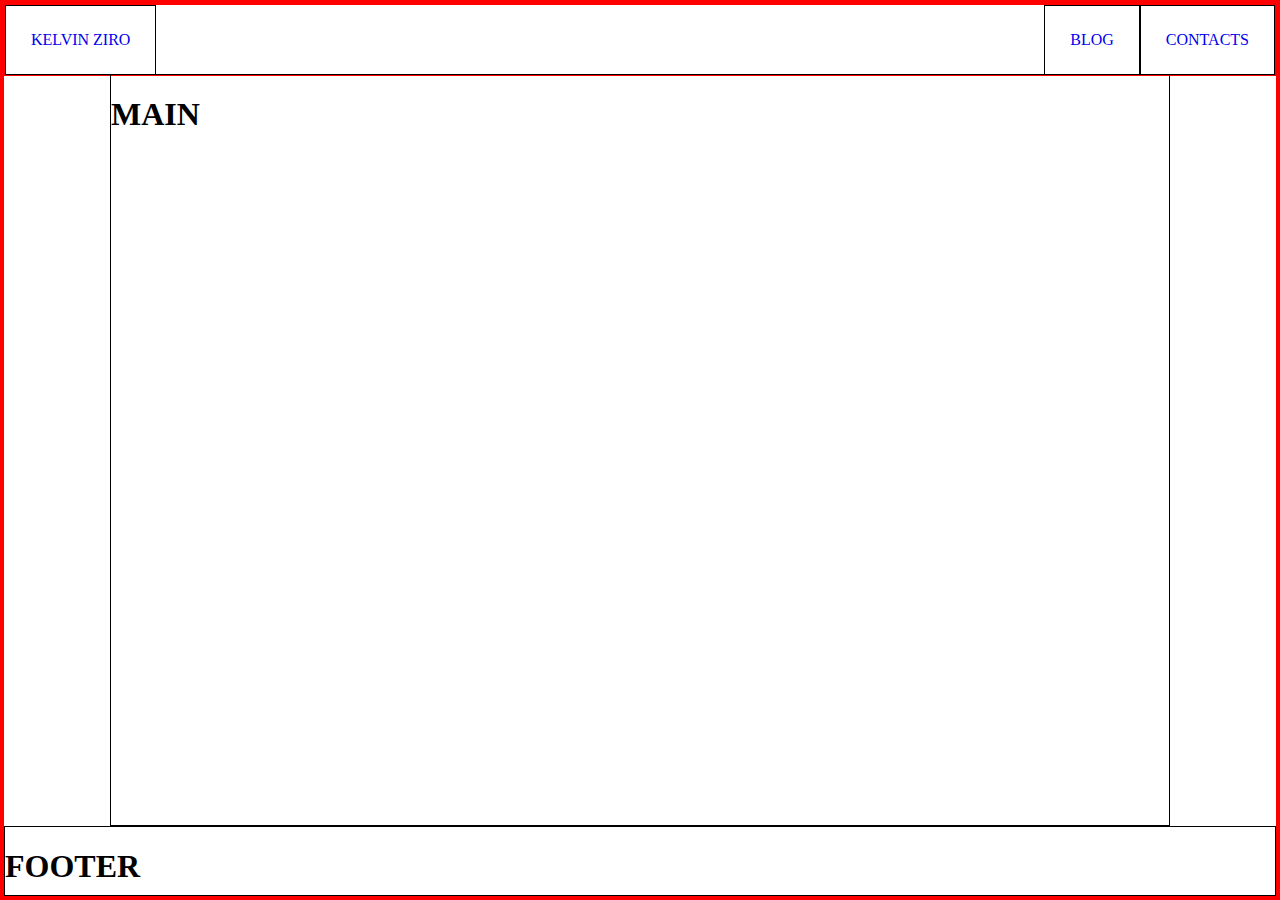
==== index.html @ 9d2f62eb "feat: Add header content" ====
<!DOCTYPE html>
<html lang="en">
<head>
    <meta charset="UTF-8">
    <meta http-equiv="X-UA-Compatible" content="IE=edge">
    <meta name="viewport" content="width=device-width, initial-scale=1.0">
    <link rel="stylesheet" href="css/styles.css">
    <title>Document</title>
</head>
<body>
    <div class="bg-image">
        <div class="bg-color">
            <header>
                <div><a href="index.html">KELVIN ZIRO</a></div>
                <div><a href="blog.html">BLOG</a></div>
                <div><a href="#contact-info">CONTACTS</a></div>
            </header>
            <main>
                <h1>MAIN</h1>
            </main>
            <footer>
                <h1>FOOTER</h1>
            </footer>
        </div>
    </div>
</body>
</html>
---- css/styles.css ----
/* Create home page layout */
html,
body,
.bg-image,
.bg-color {
    margin: 0;
    box-sizing: border-box;
    height: 100%;
    border: 1px solid red;
}


header,
main,
footer {
    border: 1px solid black;
}


header > div {
    text-decoration: none;
    border: 1px solid black;
}


a {
    text-decoration: none;
}


/* small screens */
@media(min-width: 280px) and (max-width: 414px){
    .bg-color {
        display: grid;
        grid-template-columns: repeat(6, 1fr);
        grid-template-rows: 70px auto 70px;
    }


    /* header content  */
    header {
        grid-column: 1 / -1;
        grid-row: 1 / 2; 
        display: flex;
        margin: 0;
        border: 1px solid red;
        height: 70px; 
        justify-content: space-around;
    }


    header > div {
        border: 1px solid black;
        padding: 25px 0;
    }

    
    /* main content */
    main {
        grid-column: 1 / -1;
        grid-row: 2 / 3; 
    }


    /* footer content */
    footer {
        grid-column: 1 / -1;
        grid-row: 3 / 4; 
    }   
}


/* medium screens and large screens */
@media(min-width: 540px){
    .bg-color {
        display: grid;
        grid-template-columns: repeat(12, 1fr);
        grid-template-rows: 70px auto 70px;
    }
    
    
    /* header content */
    header {
        grid-column: 1 / -1;
        grid-row: 1 / 2;
        display: flex;
        margin: 0;
        border: 1px solid red;
        height: 70px; 
    }
    
    
    header > div {
        padding: 25px 25px;
    }


    header > div:nth-child(2){
        margin-left: auto;
    }


    /* main content */
    main {
        grid-column: 2 / -2;
        grid-row: 2 / 3; 
    }
    
    
    /* footer content */
    footer {
        grid-column: 1 / -1;
        grid-row: 3 / 4; 
    }     
}
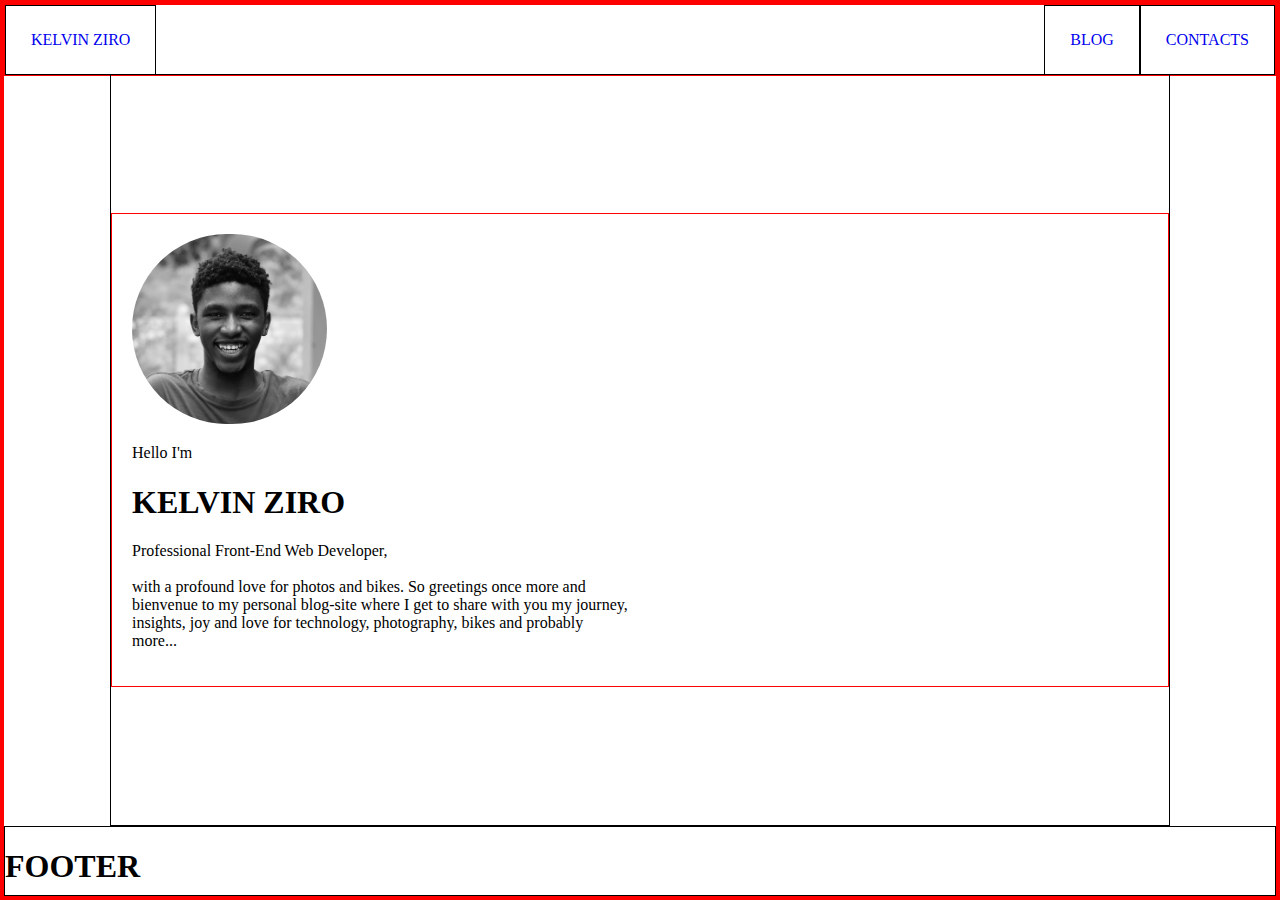
==== commit ad5964b5: "feat: Add main home page content" ====
--- a/index.html
+++ b/index.html
@@ -16,7 +16,18 @@
                 <div><a href="#contact-info">CONTACTS</a></div>
             </header>
             <main>
-                <h1>MAIN</h1>
+                <article class="home-intro">
+                    <img src="img/IMG_5854.jpeg" alt="An awesome photo of Kelvin smiling" class="author-photo">
+                    <p>Hello I'm</p>
+                    <h1>KELVIN ZIRO</h1>
+                    <P>
+                        Professional Front-End Web Developer, <br />
+                        <br />
+                        with a profound love for photos and bikes.  So greetings once more and bienvenue 
+                        to my personal blog-site where I get to share with you my journey, insights, joy 
+                        and love for technology, photography, bikes and probably more...
+                    </P>
+                </article>
             </main>
             <footer>
                 <h1>FOOTER</h1>
--- a/css/styles.css
+++ b/css/styles.css
@@ -59,6 +59,23 @@
     main {
         grid-column: 1 / -1;
         grid-row: 2 / 3; 
+        display: grid;
+        grid-template-columns: repeat(1, 1fr);
+        grid-template-rows: repeat(1, 1fr);
+        align-items: center; 
+    }
+
+
+    .home-intro {
+        border: 1px solid red;
+        padding: 20px;
+    }
+
+
+    .home-intro > img {
+        width: 145px;
+        height: 140px;
+        border-radius: 100px;
     }
 
 
@@ -104,6 +121,28 @@
     main {
         grid-column: 2 / -2;
         grid-row: 2 / 3; 
+        display: grid;
+        grid-template-columns: repeat(1, 1fr);
+        grid-template-rows: repeat(1, 1fr);
+        align-items: center;
+    }
+
+
+    .home-intro {
+        border: 1px solid red;
+        padding: 20px;
+    }
+
+
+    .home-intro > img {
+        width: 195px;
+        height: 190px;
+        border-radius: 100px;
+    }
+
+
+    .home-intro > p {
+        width: 500px;
     }
     
     
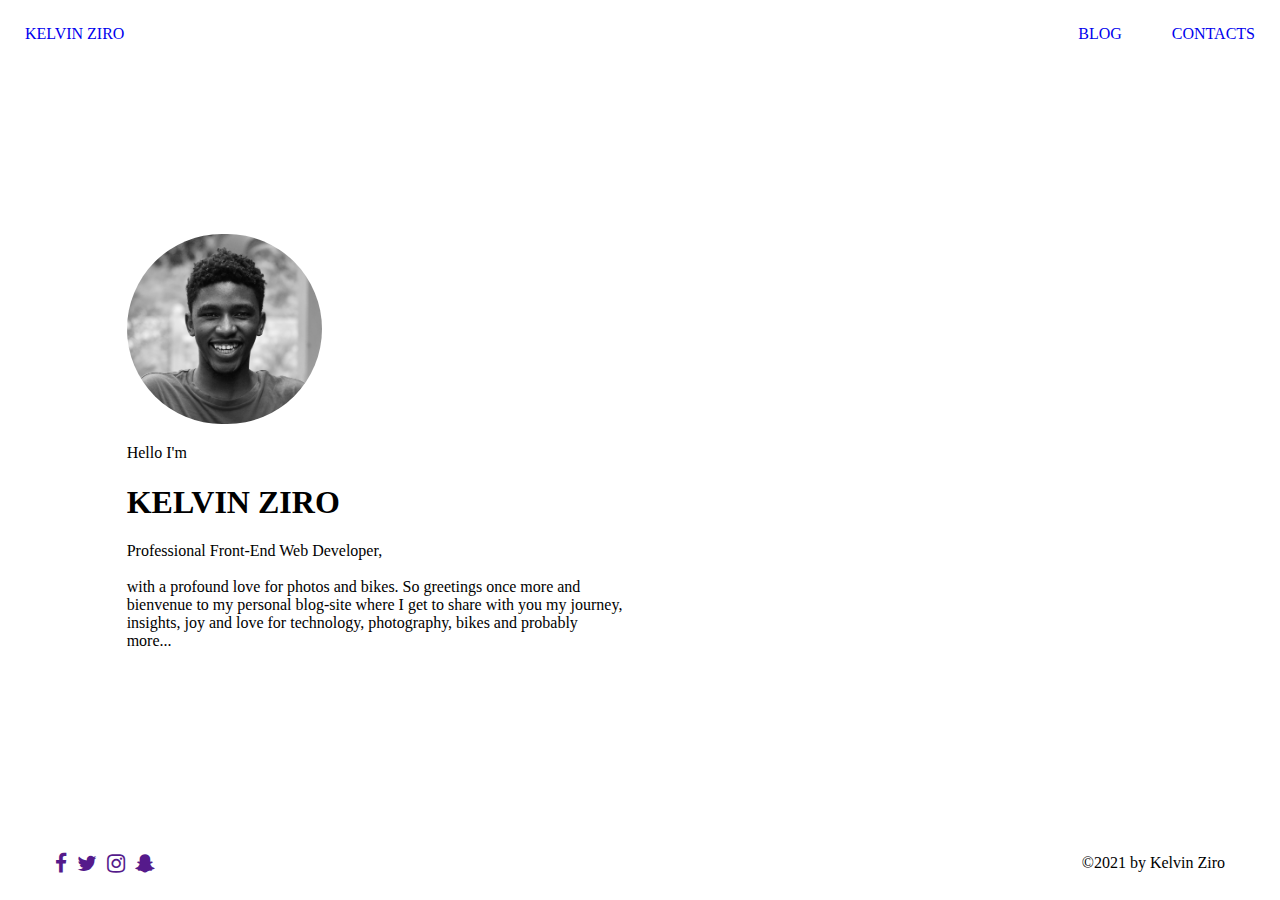
==== commit 83fb3cda: "feat: Add footer content" ====
--- a/index.html
+++ b/index.html
@@ -5,6 +5,7 @@
     <meta http-equiv="X-UA-Compatible" content="IE=edge">
     <meta name="viewport" content="width=device-width, initial-scale=1.0">
     <link rel="stylesheet" href="css/styles.css">
+    <link rel="stylesheet" href="https://stackpath.bootstrapcdn.com/font-awesome/4.7.0/css/font-awesome.min.css">
     <title>Document</title>
 </head>
 <body>
@@ -29,8 +30,22 @@
                     </P>
                 </article>
             </main>
-            <footer>
-                <h1>FOOTER</h1>
+            <footer id="contact-info">
+                <div>
+                    <a href=""><i class="fa fa-facebook fa-lg" aria-hidden="true"></i></a>
+                </div>
+                <div>
+                    <a href=""><i class="fa fa-twitter fa-lg" aria-hidden="true"></i></a>
+                </div>
+                <div>
+                    <a href=""><i class="fa fa-instagram fa-lg" aria-hidden="true"></i></a>
+                </div>
+                <div>
+                    <a href=""><i class="fa fa-snapchat-ghost fa-lg" aria-hidden="true"></i></a>
+                </div>
+                <div>
+                    <p>&copy2021 by Kelvin Ziro</p>
+                </div>
             </footer>
         </div>
     </div>
--- a/css/styles.css
+++ b/css/styles.css
@@ -6,20 +6,20 @@
     margin: 0;
     box-sizing: border-box;
     height: 100%;
-    border: 1px solid red;
+    /* border: 1px solid red; */
 }
 
 
-header,
+/* header,
 main,
 footer {
     border: 1px solid black;
-}
+} */
 
 
 header > div {
     text-decoration: none;
-    border: 1px solid black;
+    /* border: 1px solid black; */
 }
 
 
@@ -43,14 +43,14 @@
         grid-row: 1 / 2; 
         display: flex;
         margin: 0;
-        border: 1px solid red;
+        /* border: 1px solid red; */
         height: 70px; 
         justify-content: space-around;
     }
 
 
     header > div {
-        border: 1px solid black;
+        /* border: 1px solid black; */
         padding: 25px 0;
     }
 
@@ -67,7 +67,7 @@
 
 
     .home-intro {
-        border: 1px solid red;
+        /* border: 1px solid red; */
         padding: 20px;
     }
 
@@ -83,7 +83,23 @@
     footer {
         grid-column: 1 / -1;
         grid-row: 3 / 4; 
-    }   
+        display: flex;
+        height: 70px;
+        margin: 0;
+        padding: 0 20px;
+    } 
+    
+    
+    footer > div {
+        /* border: 1px solid black; */
+        padding: 25px 5px;
+    }
+
+
+    footer > div:last-child {
+        margin-left: auto;
+        padding: 8px 5px;
+    }
 }
 
 
@@ -102,7 +118,7 @@
         grid-row: 1 / 2;
         display: flex;
         margin: 0;
-        border: 1px solid red;
+        /* border: 1px solid red; */
         height: 70px; 
     }
     
@@ -129,7 +145,7 @@
 
 
     .home-intro {
-        border: 1px solid red;
+        /* border: 1px solid red; */
         padding: 20px;
     }
 
@@ -150,5 +166,25 @@
     footer {
         grid-column: 1 / -1;
         grid-row: 3 / 4; 
-    }     
+        display: flex;
+        height: 70px;
+        margin: 0;
+    }  
+    
+    
+    footer > div {
+        /* border: 1px solid black; */
+        padding: 25px 5px;
+    }
+
+
+    footer > div:first-child {
+        margin: 0 0 0 50px;  
+    }
+
+
+    footer > div:last-child {
+        margin: 0 50px 0 auto;
+        padding: 8px 5px;
+    }
 } 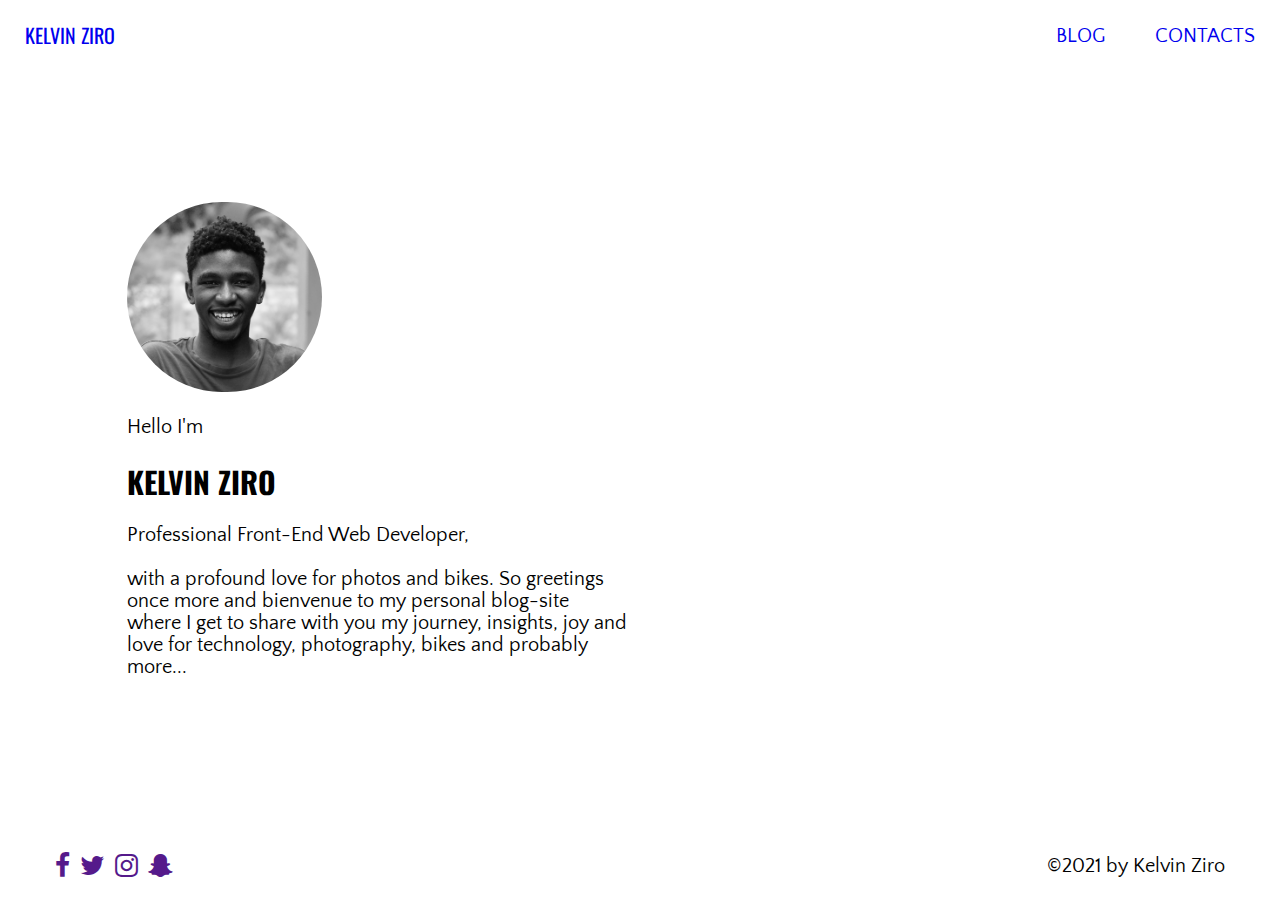
==== commit 1aa72749: "feat: Style typography" ====
--- a/index.html
+++ b/index.html
@@ -6,13 +6,15 @@
     <meta name="viewport" content="width=device-width, initial-scale=1.0">
     <link rel="stylesheet" href="css/styles.css">
     <link rel="stylesheet" href="https://stackpath.bootstrapcdn.com/font-awesome/4.7.0/css/font-awesome.min.css">
+    <link rel="preconnect" href="https://fonts.gstatic.com">
+    <link href="https://fonts.googleapis.com/css2?family=Oswald:wght@700&family=Quattrocento+Sans&display=swap" rel="stylesheet">
     <title>Document</title>
 </head>
 <body>
     <div class="bg-image">
         <div class="bg-color">
             <header>
-                <div><a href="index.html">KELVIN ZIRO</a></div>
+                <div><a href="index.html" class="logo">KELVIN ZIRO</a></div>
                 <div><a href="blog.html">BLOG</a></div>
                 <div><a href="#contact-info">CONTACTS</a></div>
             </header>
--- a/css/styles.css
+++ b/css/styles.css
@@ -10,11 +10,24 @@
 }
 
 
-/* header,
-main,
-footer {
-    border: 1px solid black;
-} */
+p,
+a {
+    font-size: 20px;
+    font-family: 'Quattrocento Sans', sans-serif;
+}
+
+
+.home-intro > h1 {
+    font-size: 30px;
+}
+
+.home-intro > h1,
+.logo {
+    font-family: 'Oswald', sans-serif;
+}
+
+
+
 
 
 header > div {
@@ -52,6 +65,11 @@
     header > div {
         /* border: 1px solid black; */
         padding: 25px 0;
+    }
+
+
+    header > div:first-child {
+        padding: 20px 0;
     }
 
     
@@ -98,7 +116,12 @@
 
     footer > div:last-child {
         margin-left: auto;
-        padding: 8px 5px;
+        padding: 10px 5px;
+    }
+
+
+    footer > div > p {
+        font-size: 16px;
     }
 }
 
@@ -125,6 +148,11 @@
     
     header > div {
         padding: 25px 25px;
+    }
+
+
+    header > div:first-child {
+        padding: 20px 25px;
     }
 
 
@@ -185,6 +213,6 @@
 
     footer > div:last-child {
         margin: 0 50px 0 auto;
-        padding: 8px 5px;
+        padding: 5px 5px;
     }
 } 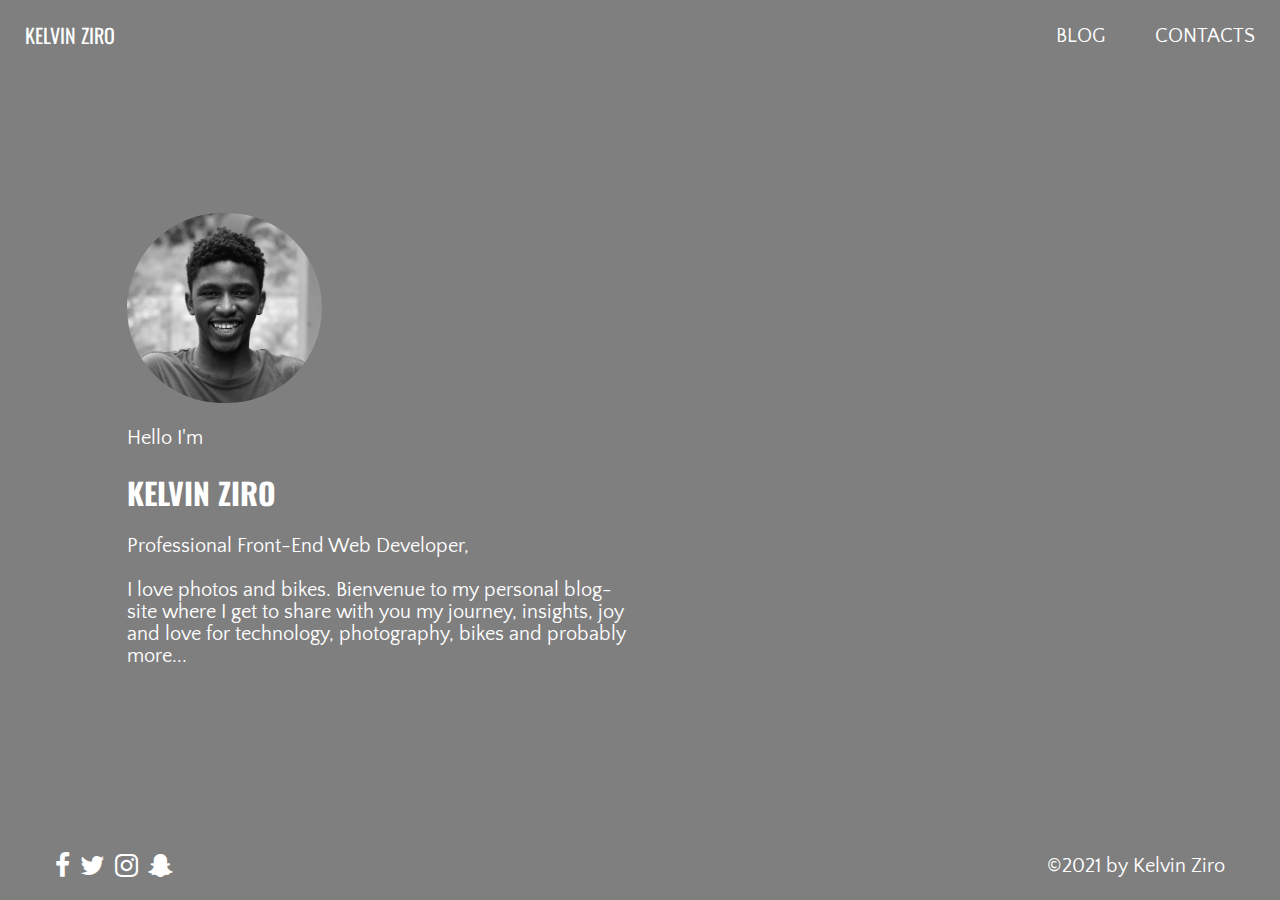
==== commit f84aa4b1: "docs: Separate css rulesets to different files" ====
--- a/index.html
+++ b/index.html
@@ -10,46 +10,44 @@
     <link href="https://fonts.googleapis.com/css2?family=Oswald:wght@700&family=Quattrocento+Sans&display=swap" rel="stylesheet">
     <title>Document</title>
 </head>
-<body>
-    <div class="bg-image">
-        <div class="bg-color">
-            <header>
-                <div><a href="index.html" class="logo">KELVIN ZIRO</a></div>
-                <div><a href="blog.html">BLOG</a></div>
-                <div><a href="#contact-info">CONTACTS</a></div>
-            </header>
-            <main>
-                <article class="home-intro">
-                    <img src="img/IMG_5854.jpeg" alt="An awesome photo of Kelvin smiling" class="author-photo">
-                    <p>Hello I'm</p>
-                    <h1>KELVIN ZIRO</h1>
-                    <P>
-                        Professional Front-End Web Developer, <br />
-                        <br />
-                        with a profound love for photos and bikes.  So greetings once more and bienvenue 
-                        to my personal blog-site where I get to share with you my journey, insights, joy 
-                        and love for technology, photography, bikes and probably more...
-                    </P>
-                </article>
-            </main>
-            <footer id="contact-info">
-                <div>
-                    <a href=""><i class="fa fa-facebook fa-lg" aria-hidden="true"></i></a>
-                </div>
-                <div>
-                    <a href=""><i class="fa fa-twitter fa-lg" aria-hidden="true"></i></a>
-                </div>
-                <div>
-                    <a href=""><i class="fa fa-instagram fa-lg" aria-hidden="true"></i></a>
-                </div>
-                <div>
-                    <a href=""><i class="fa fa-snapchat-ghost fa-lg" aria-hidden="true"></i></a>
-                </div>
-                <div>
-                    <p>&copy2021 by Kelvin Ziro</p>
-                </div>
-            </footer>
-        </div>
+<body class="bg-image">
+    <div class="bg-color">
+        <header>
+            <div><a href="index.html" class="logo">KELVIN ZIRO</a></div>
+            <div><a href="blog.html">BLOG</a></div>
+            <div><a href="#contact-info">CONTACTS</a></div>
+        </header>
+        <main>
+            <article class="home-intro">
+                <img src="img/IMG_5854.jpeg" alt="An awesome photo of Kelvin smiling" class="author-photo">
+                <p>Hello I'm</p>
+                <h1>KELVIN ZIRO</h1>
+                <p>
+                    Professional Front-End Web Developer, <br />
+                    <br />
+                    I love photos and bikes. Bienvenue 
+                    to my personal blog-site where I get to share with you my journey, insights, joy 
+                    and love for technology, photography, bikes and probably more...
+                </p>
+            </article>
+        </main>
+        <footer id="contact-info">
+            <div>
+                <a href=""><i class="fa fa-facebook fa-lg" aria-hidden="true"></i></a>
+            </div>
+            <div>
+                <a href=""><i class="fa fa-twitter fa-lg" aria-hidden="true"></i></a>
+            </div>
+            <div>
+                <a href=""><i class="fa fa-instagram fa-lg" aria-hidden="true"></i></a>
+            </div>
+            <div>
+                <a href=""><i class="fa fa-snapchat-ghost fa-lg" aria-hidden="true"></i></a>
+            </div>
+            <div>
+                <p>&copy2021 by Kelvin Ziro</p>
+            </div>
+        </footer>
     </div>
 </body>
 </html>--- a/css/styles.css
+++ b/css/styles.css
@@ -1,15 +1,10 @@
-/* Create home page layout */
-html,
-body,
-.bg-image,
-.bg-color {
-    margin: 0;
-    box-sizing: border-box;
-    height: 100%;
-    /* border: 1px solid red; */
-}
+/* link main css file to other css files */
+@import url("layout.css");
+@import url("images.css");
+@import url("blog-cards.css");
 
 
+/* Typography */
 p,
 a {
     font-size: 20px;
@@ -17,22 +12,16 @@
 }
 
 
-.home-intro > h1 {
-    font-size: 30px;
-}
-
 .home-intro > h1,
 .logo {
     font-family: 'Oswald', sans-serif;
 }
 
 
-
-
-
-header > div {
-    text-decoration: none;
-    /* border: 1px solid black; */
+.bg-color,
+.bg-color > footer > div > a,
+.bg-color > header > div > a {
+    color: white;
 }
 
 
@@ -43,80 +32,13 @@
 
 /* small screens */
 @media(min-width: 280px) and (max-width: 414px){
-    .bg-color {
-        display: grid;
-        grid-template-columns: repeat(6, 1fr);
-        grid-template-rows: 70px auto 70px;
-    }
-
-
-    /* header content  */
-    header {
-        grid-column: 1 / -1;
-        grid-row: 1 / 2; 
-        display: flex;
-        margin: 0;
-        /* border: 1px solid red; */
-        height: 70px; 
-        justify-content: space-around;
-    }
-
-
-    header > div {
-        /* border: 1px solid black; */
-        padding: 25px 0;
-    }
-
-
-    header > div:first-child {
-        padding: 20px 0;
+    .home-intro > h1 {
+        font-size: 20px;
     }
 
     
-    /* main content */
-    main {
-        grid-column: 1 / -1;
-        grid-row: 2 / 3; 
-        display: grid;
-        grid-template-columns: repeat(1, 1fr);
-        grid-template-rows: repeat(1, 1fr);
-        align-items: center; 
-    }
-
-
-    .home-intro {
-        /* border: 1px solid red; */
-        padding: 20px;
-    }
-
-
-    .home-intro > img {
-        width: 145px;
-        height: 140px;
-        border-radius: 100px;
-    }
-
-
-    /* footer content */
-    footer {
-        grid-column: 1 / -1;
-        grid-row: 3 / 4; 
-        display: flex;
-        height: 70px;
-        margin: 0;
-        padding: 0 20px;
-    } 
-    
-    
-    footer > div {
-        /* border: 1px solid black; */
-        padding: 25px 5px;
-    }
-
-
-    footer > div:last-child {
-        margin-left: auto;
-        padding: 10px 5px;
+    p {
+        font-size: 16px;
     }
 
 
@@ -126,93 +48,8 @@
 }
 
 
-/* medium screens and large screens */
 @media(min-width: 540px){
-    .bg-color {
-        display: grid;
-        grid-template-columns: repeat(12, 1fr);
-        grid-template-rows: 70px auto 70px;
+    .home-intro > h1 {
+        font-size: 30px;
     }
-    
-    
-    /* header content */
-    header {
-        grid-column: 1 / -1;
-        grid-row: 1 / 2;
-        display: flex;
-        margin: 0;
-        /* border: 1px solid red; */
-        height: 70px; 
-    }
-    
-    
-    header > div {
-        padding: 25px 25px;
-    }
-
-
-    header > div:first-child {
-        padding: 20px 25px;
-    }
-
-
-    header > div:nth-child(2){
-        margin-left: auto;
-    }
-
-
-    /* main content */
-    main {
-        grid-column: 2 / -2;
-        grid-row: 2 / 3; 
-        display: grid;
-        grid-template-columns: repeat(1, 1fr);
-        grid-template-rows: repeat(1, 1fr);
-        align-items: center;
-    }
-
-
-    .home-intro {
-        /* border: 1px solid red; */
-        padding: 20px;
-    }
-
-
-    .home-intro > img {
-        width: 195px;
-        height: 190px;
-        border-radius: 100px;
-    }
-
-
-    .home-intro > p {
-        width: 500px;
-    }
-    
-    
-    /* footer content */
-    footer {
-        grid-column: 1 / -1;
-        grid-row: 3 / 4; 
-        display: flex;
-        height: 70px;
-        margin: 0;
-    }  
-    
-    
-    footer > div {
-        /* border: 1px solid black; */
-        padding: 25px 5px;
-    }
-
-
-    footer > div:first-child {
-        margin: 0 0 0 50px;  
-    }
-
-
-    footer > div:last-child {
-        margin: 0 50px 0 auto;
-        padding: 5px 5px;
-    }
-} +}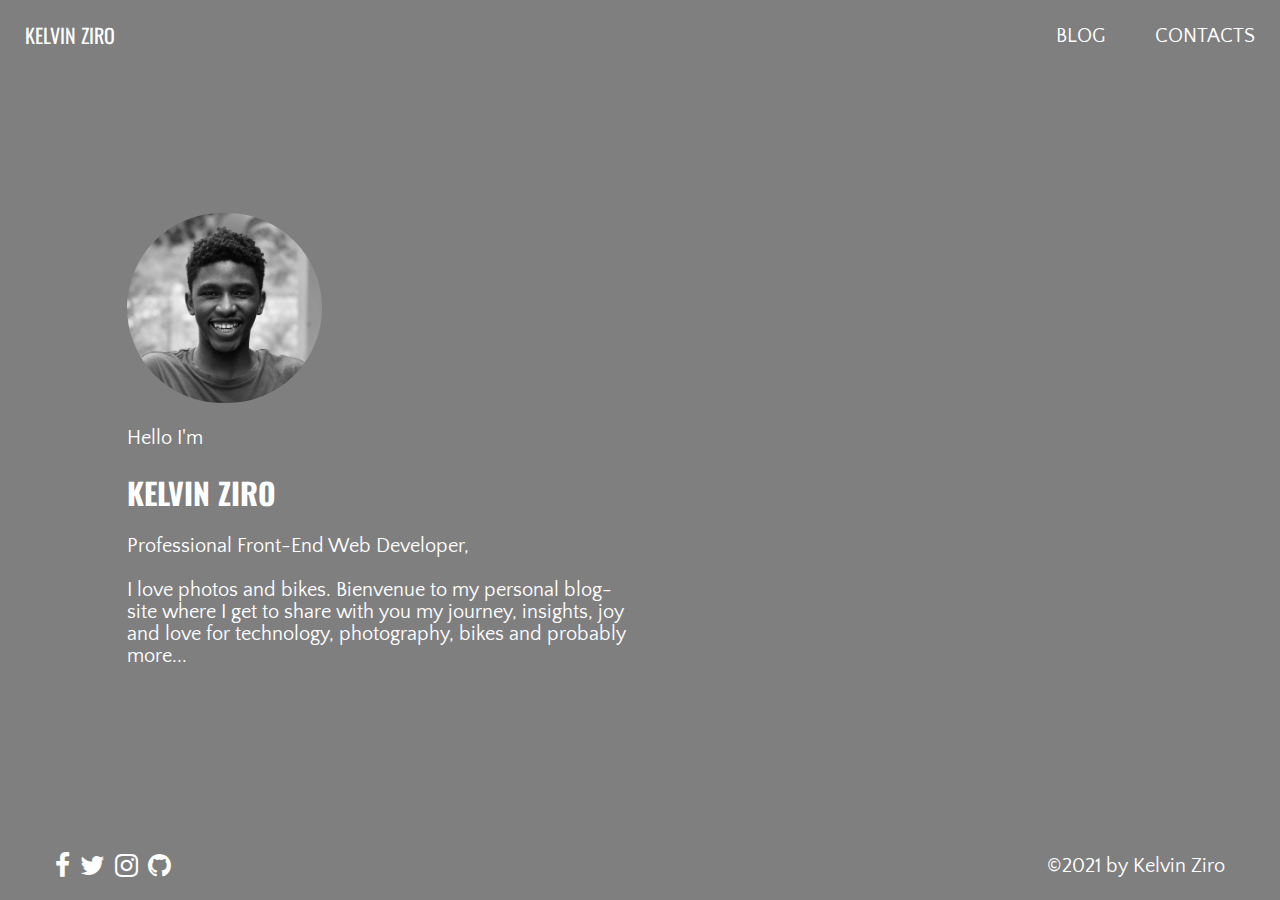
==== commit 8a9795e8: "feat: Link social media icons" ====
--- a/index.html
+++ b/index.html
@@ -33,16 +33,16 @@
         </main>
         <footer id="contact-info">
             <div>
-                <a href=""><i class="fa fa-facebook fa-lg" aria-hidden="true"></i></a>
+                <a href="https://www.facebook.com/kelvin.wanje.104" target="_blank"><i class="fa fa-facebook fa-lg" aria-hidden="true"></i></a>
             </div>
             <div>
-                <a href=""><i class="fa fa-twitter fa-lg" aria-hidden="true"></i></a>
+                <a href="https://twitter.com/kelvin_ziroh" target="_blank"><i class="fa fa-twitter fa-lg" aria-hidden="true"></i></a>
             </div>
             <div>
-                <a href=""><i class="fa fa-instagram fa-lg" aria-hidden="true"></i></a>
+                <a href="https://www.instagram.com/__ziroh__/" target="_blank"><i class="fa fa-instagram fa-lg" aria-hidden="true"></i></a>
             </div>
             <div>
-                <a href=""><i class="fa fa-snapchat-ghost fa-lg" aria-hidden="true"></i></a>
+                <a href="https://github.com/kelvinziroh" target="_blank"><i class="fa fa-github fa-lg" aria-hidden="true"></i></a>
             </div>
             <div>
                 <p>&copy2021 by Kelvin Ziro</p>
--- a/css/styles.css
+++ b/css/styles.css
@@ -12,9 +12,14 @@
 }
 
 
-.home-intro > h1,
+h1,
 .logo {
     font-family: 'Oswald', sans-serif;
+}
+
+
+.blog-card > .blog-card-info > h3 {
+    font-family: 'Quattrocento Sans', sans-serif;
 }
 
 
@@ -25,15 +30,61 @@
 }
 
 
+footer > div > a,
+header > div > a {
+    color: black; 
+}
+
+
 a {
     text-decoration: none;
 }
 
 
+.blog-card > .blog-card-info > h3 > a {
+    color: black;
+}
+
+
+.blog-post-content > h1 {
+    margin: 0; 
+}
+
+
+.blog-post-content > h2,
+.blog-post-content > article > h2 {
+    font-family: 'Quattrocento Sans', sans-serif;
+}
+
+
+.blog-post-content > p > a,
+.blog-post-content > article > p > a {
+    text-decoration: underline;
+    color: black;
+}
+
+
 /* small screens */
-@media(min-width: 280px) and (max-width: 414px){
+@media(min-width: 280px) and (max-width: 426px){
+    /* header content */
+    header > div {
+        padding: 25px 0;
+    }
+
+
+    header > div:first-child {
+        padding: 20px 0;
+    }
+
+
+    /* main content */
     .home-intro > h1 {
         font-size: 20px;
+    }
+
+
+    .home-intro {
+        padding: 20px;
     }
 
     
@@ -42,14 +93,144 @@
     }
 
 
+    .blog-intro > h1,
+    .blog-intro > p {
+        text-align: center;
+        margin: 0;
+    }
+
+
+    .blog-intro > h1 {
+        margin-top: 12px;
+        padding-bottom: 0;
+    }
+
+
+    .blog-intro {
+        color: white;
+        background-color: black;
+    }
+
+
+    .blog-card > .blog-card-info > h3 {
+        font-size: 18px;
+        margin: 25px 10px 25px 10px;
+        color: black;
+    }
+
+
+    .blog-post-content > h1 {
+        line-height: 1em;
+    }
+
+
+    .blog-post-content > article > p {
+        line-height: 1.5em;
+    }
+
+
+    .blog-post-content {
+        padding: 10px;
+    }
+
+
+    .blog-post-content > .author-info {
+        margin-bottom: 10px;
+    }
+
+
+    /* footer content */
     footer > div > p {
         font-size: 16px;
     }
-}
-
-
-@media(min-width: 540px){
+
+
+    footer > div {
+        padding: 25px 5px;
+    }
+
+
+    footer > div:last-child {
+        margin-left: auto;
+        padding: 10px 5px;
+    }
+}
+
+
+@media(min-width: 427px){
+    /* header content */
+    header > div {
+        padding: 25px 25px;
+    }
+
+
+    header > div:first-child {
+        padding: 20px 25px;
+    }
+
+
+    header > div:nth-child(2){
+        margin-left: auto;
+    }
+
+
+    /* main content */
     .home-intro > h1 {
         font-size: 30px;
     }
+
+
+    .blog-intro > h1,
+    .blog-intro > p {
+        text-align: center;
+        margin: 0;
+    }
+
+
+    .blog-intro > h1 {
+        margin-top: 55px;
+        padding-bottom: 0;
+    }
+
+    .blog-intro {
+        color: white;
+        background-color: black;
+    }
+
+
+    .blog-cards-container > .blog-card {
+        margin:  15px auto;
+    }
+
+
+    .home-intro {
+        padding: 20px;
+    }
+
+
+    .home-intro > p {
+        width: 500px;
+    }
+
+
+    .blog-post-content > article > p {
+        line-height: 1.5em;
+    }
+
+
+    /* footer content */
+    footer > div {
+        padding: 25px 5px;
+    }
+
+
+    footer > div:first-child {
+        margin: 0 0 0 50px;  
+    }
+
+
+    footer > div:last-child {
+        margin: 0 50px 0 auto;
+        padding: 5px 5px;
+    }
 }